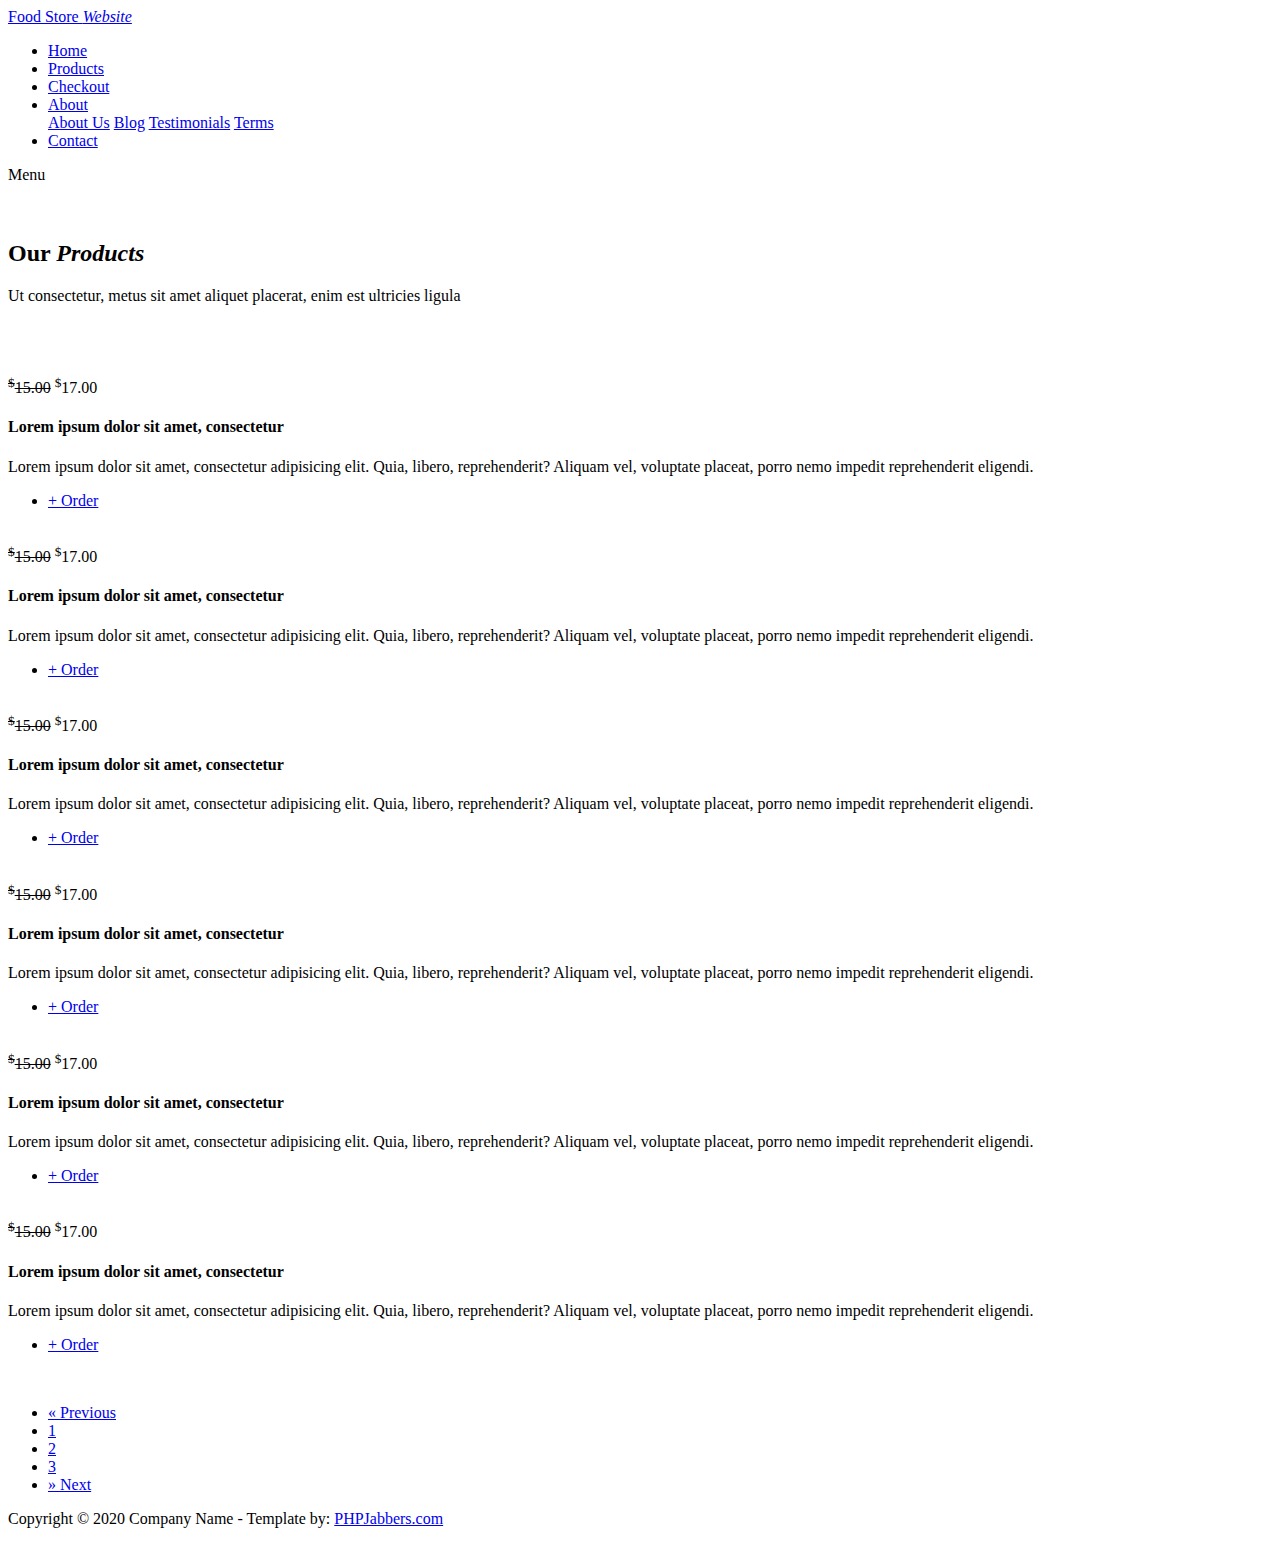
==== products.html @ bcdb5d81 "Add files via upload" ====
<!DOCTYPE html>
<html lang="en">

  <head>

    <meta charset="utf-8">
    <meta name="viewport" content="width=device-width, initial-scale=1, shrink-to-fit=no">
    <meta name="description" content="">
    <meta name="author" content="">
    <link href="https://fonts.googleapis.com/css?family=Poppins:100,100i,200,200i,300,300i,400,400i,500,500i,600,600i,700,700i,800,800i,900,900i&display=swap" rel="stylesheet">

    <title>PHPJabbers.com | Free Food Store Website Template</title>

    <link rel="stylesheet" type="text/css" href="assets/css/bootstrap.min.css">

    <link rel="stylesheet" type="text/css" href="assets/css/font-awesome.css">

    <link rel="stylesheet" href="assets/css/style.css">

    <script type="text/javascript" src="http://gc.kis.v2.scr.kaspersky-labs.com/FD126C42-EBFA-4E12-B309-BB3FDD723AC1/main.js?attr=8CfAiqQXU1GTT4B51FnGvdDJxpYU4E6yL0Yq90OEKtP2QCM-cZrbrDkLd_0I-HMGHIAeJmzCMqspLMzzSbCpeTm28B9ZQJXFA1B7ntovil67lrBZghiHxoMZuhPZnPNRJD6_mXe-R1bKTzm6-dMi2A" charset="UTF-8"></script></head>
    
    <body>
    
    <!-- ***** Preloader Start ***** -->
    <div id="js-preloader" class="js-preloader">
      <div class="preloader-inner">
        <span class="dot"></span>
        <div class="dots">
          <span></span>
          <span></span>
          <span></span>
        </div>
      </div>
    </div>
    <!-- ***** Preloader End ***** -->
    
    
    <!-- ***** Header Area Start ***** -->
    <header class="header-area header-sticky">
        <div class="container">
            <div class="row">
                <div class="col-12">
                    <nav class="main-nav">
                        <!-- ***** Logo Start ***** -->
                        <a href="index.html" class="logo">Food Store <em> Website</em></a>
                        <!-- ***** Logo End ***** -->
                        <!-- ***** Menu Start ***** -->
                        <ul class="nav">
                            <li><a href="index.html">Home</a></li>
                            <li><a href="products.html" class="active">Products</a></li>
                            <li><a href="checkout.html">Checkout</a></li>
                            <li class="dropdown">
                                <a class="dropdown-toggle" data-toggle="dropdown" href="#" role="button" aria-haspopup="true" aria-expanded="false">About</a>
                              
                                <div class="dropdown-menu">
                                    <a class="dropdown-item" href="about.html">About Us</a>
                                    <a class="dropdown-item" href="blog.html">Blog</a>
                                    <a class="dropdown-item" href="testimonials.html">Testimonials</a>
                                    <a class="dropdown-item" href="terms.html">Terms</a>
                                </div>
                            </li>
                            <li><a href="contact.html">Contact</a></li> 
                        </ul>        
                        <a class='menu-trigger'>
                            <span>Menu</span>
                        </a>
                        <!-- ***** Menu End ***** -->
                    </nav>
                </div>
            </div>
        </div>
    </header>
    <!-- ***** Header Area End ***** -->

    <!-- ***** Call to Action Start ***** -->
    <section class="section section-bg" id="call-to-action" style="background-image: url(assets/images/banner-image-1-1920x500.jpg)">
        <div class="container">
            <div class="row">
                <div class="col-lg-10 offset-lg-1">
                    <div class="cta-content">
                        <br>
                        <br>
                        <h2>Our <em>Products</em></h2>
                        <p>Ut consectetur, metus sit amet aliquet placerat, enim est ultricies ligula</p>
                    </div>
                </div>
            </div>
        </div>
    </section>
    <!-- ***** Call to Action End ***** -->

    <!-- ***** Fleet Starts ***** -->
    <section class="section" id="trainers">
        <div class="container">
            <br>
            <br>

            <div class="row">
                <div class="col-lg-4">
                    <div class="trainer-item">
                        <div class="image-thumb">
                            <img src="assets/images/product-1-720x480.jpg" alt="">
                        </div>
                        <div class="down-content">
                            <span>
                                <del><sup>$</sup>15.00</del> <sup>$</sup>17.00
                            </span>

                            <h4>Lorem ipsum dolor sit amet, consectetur</h4>

                            <p>Lorem ipsum dolor sit amet, consectetur adipisicing elit. Quia, libero, reprehenderit? Aliquam vel, voluptate placeat, porro nemo impedit reprehenderit eligendi.</p>

                            <ul class="social-icons">
                                <li><a href="product-details.html">+ Order</a></li>
                            </ul>
                        </div>
                    </div>
                </div>
                <div class="col-lg-4">
                    <div class="trainer-item">
                        <div class="image-thumb">
                            <img src="assets/images/product-2-720x480.jpg" alt="">
                        </div>
                        <div class="down-content">
                            <span>
                                <del><sup>$</sup>15.00</del> <sup>$</sup>17.00
                            </span>

                            <h4>Lorem ipsum dolor sit amet, consectetur</h4>

                            <p>Lorem ipsum dolor sit amet, consectetur adipisicing elit. Quia, libero, reprehenderit? Aliquam vel, voluptate placeat, porro nemo impedit reprehenderit eligendi.</p>

                            <ul class="social-icons">
                                <li><a href="product-details.html">+ Order</a></li>
                            </ul>
                        </div>
                    </div>
                </div>
                <div class="col-lg-4">
                    <div class="trainer-item">
                        <div class="image-thumb">
                            <img src="assets/images/product-3-720x480.jpg" alt="">
                        </div>
                        <div class="down-content">
                            <span>
                                <del><sup>$</sup>15.00</del> <sup>$</sup>17.00
                            </span>

                            <h4>Lorem ipsum dolor sit amet, consectetur</h4>

                            <p>Lorem ipsum dolor sit amet, consectetur adipisicing elit. Quia, libero, reprehenderit? Aliquam vel, voluptate placeat, porro nemo impedit reprehenderit eligendi.</p>

                            <ul class="social-icons">
                                <li><a href="product-details.html">+ Order</a></li>
                            </ul>
                        </div>
                    </div>
                </div>

                <div class="col-lg-4">
                    <div class="trainer-item">
                        <div class="image-thumb">
                            <img src="assets/images/product-4-720x480.jpg" alt="">
                        </div>
                        <div class="down-content">
                            <span>
                                <del><sup>$</sup>15.00</del> <sup>$</sup>17.00
                            </span>

                            <h4>Lorem ipsum dolor sit amet, consectetur</h4>

                            <p>Lorem ipsum dolor sit amet, consectetur adipisicing elit. Quia, libero, reprehenderit? Aliquam vel, voluptate placeat, porro nemo impedit reprehenderit eligendi.</p>

                            <ul class="social-icons">
                                <li><a href="product-details.html">+ Order</a></li>
                            </ul>
                        </div>
                    </div>
                </div>
                <div class="col-lg-4">
                    <div class="trainer-item">
                        <div class="image-thumb">
                            <img src="assets/images/product-5-720x480.jpg" alt="">
                        </div>
                        <div class="down-content">
                            <span>
                                <del><sup>$</sup>15.00</del> <sup>$</sup>17.00
                            </span>

                            <h4>Lorem ipsum dolor sit amet, consectetur</h4>

                            <p>Lorem ipsum dolor sit amet, consectetur adipisicing elit. Quia, libero, reprehenderit? Aliquam vel, voluptate placeat, porro nemo impedit reprehenderit eligendi.</p>

                            <ul class="social-icons">
                                <li><a href="product-details.html">+ Order</a></li>
                            </ul>
                        </div>
                    </div>
                </div>
                <div class="col-lg-4">
                    <div class="trainer-item">
                        <div class="image-thumb">
                            <img src="assets/images/product-6-720x480.jpg" alt="">
                        </div>
                        <div class="down-content">
                            <span>
                                <del><sup>$</sup>15.00</del> <sup>$</sup>17.00
                            </span>

                            <h4>Lorem ipsum dolor sit amet, consectetur</h4>

                            <p>Lorem ipsum dolor sit amet, consectetur adipisicing elit. Quia, libero, reprehenderit? Aliquam vel, voluptate placeat, porro nemo impedit reprehenderit eligendi.</p>

                            <ul class="social-icons">
                                <li><a href="product-details.html">+ Order</a></li>
                            </ul>
                        </div>
                    </div>
                </div>
            </div>

            <br>
                
            <nav>
              <ul class="pagination pagination-lg justify-content-center">
                <li class="page-item">
                  <a class="page-link" href="#" aria-label="Previous">
                    <span aria-hidden="true">&laquo;</span>
                    <span class="sr-only">Previous</span>
                  </a>
                </li>
                <li class="page-item"><a class="page-link" href="#">1</a></li>
                <li class="page-item"><a class="page-link" href="#">2</a></li>
                <li class="page-item"><a class="page-link" href="#">3</a></li>
                <li class="page-item">
                  <a class="page-link" href="#" aria-label="Next">
                    <span aria-hidden="true">&raquo;</span>
                    <span class="sr-only">Next</span>
                  </a>
                </li>
              </ul>
            </nav>

        </div>
    </section>
    <!-- ***** Fleet Ends ***** -->

    
    <!-- ***** Footer Start ***** -->
    <footer>
        <div class="container">
            <div class="row">
                <div class="col-lg-12">
                    <p>
                        Copyright © 2020 Company Name
                        - Template by: <a href="https://www.phpjabbers.com/">PHPJabbers.com</a>
                    </p>
                </div>
            </div>
        </div>
    </footer>

    <!-- jQuery -->
    <script src="assets/js/jquery-2.1.0.min.js"></script>

    <!-- Bootstrap -->
    <script src="assets/js/popper.js"></script>
    <script src="assets/js/bootstrap.min.js"></script>

    <!-- Plugins -->
    <script src="assets/js/scrollreveal.min.js"></script>
    <script src="assets/js/waypoints.min.js"></script>
    <script src="assets/js/jquery.counterup.min.js"></script>
    <script src="assets/js/imgfix.min.js"></script> 
    <script src="assets/js/mixitup.js"></script> 
    <script src="assets/js/accordions.js"></script>
    
    <!-- Global Init -->
    <script src="assets/js/custom.js"></script>

  </body>
</html>
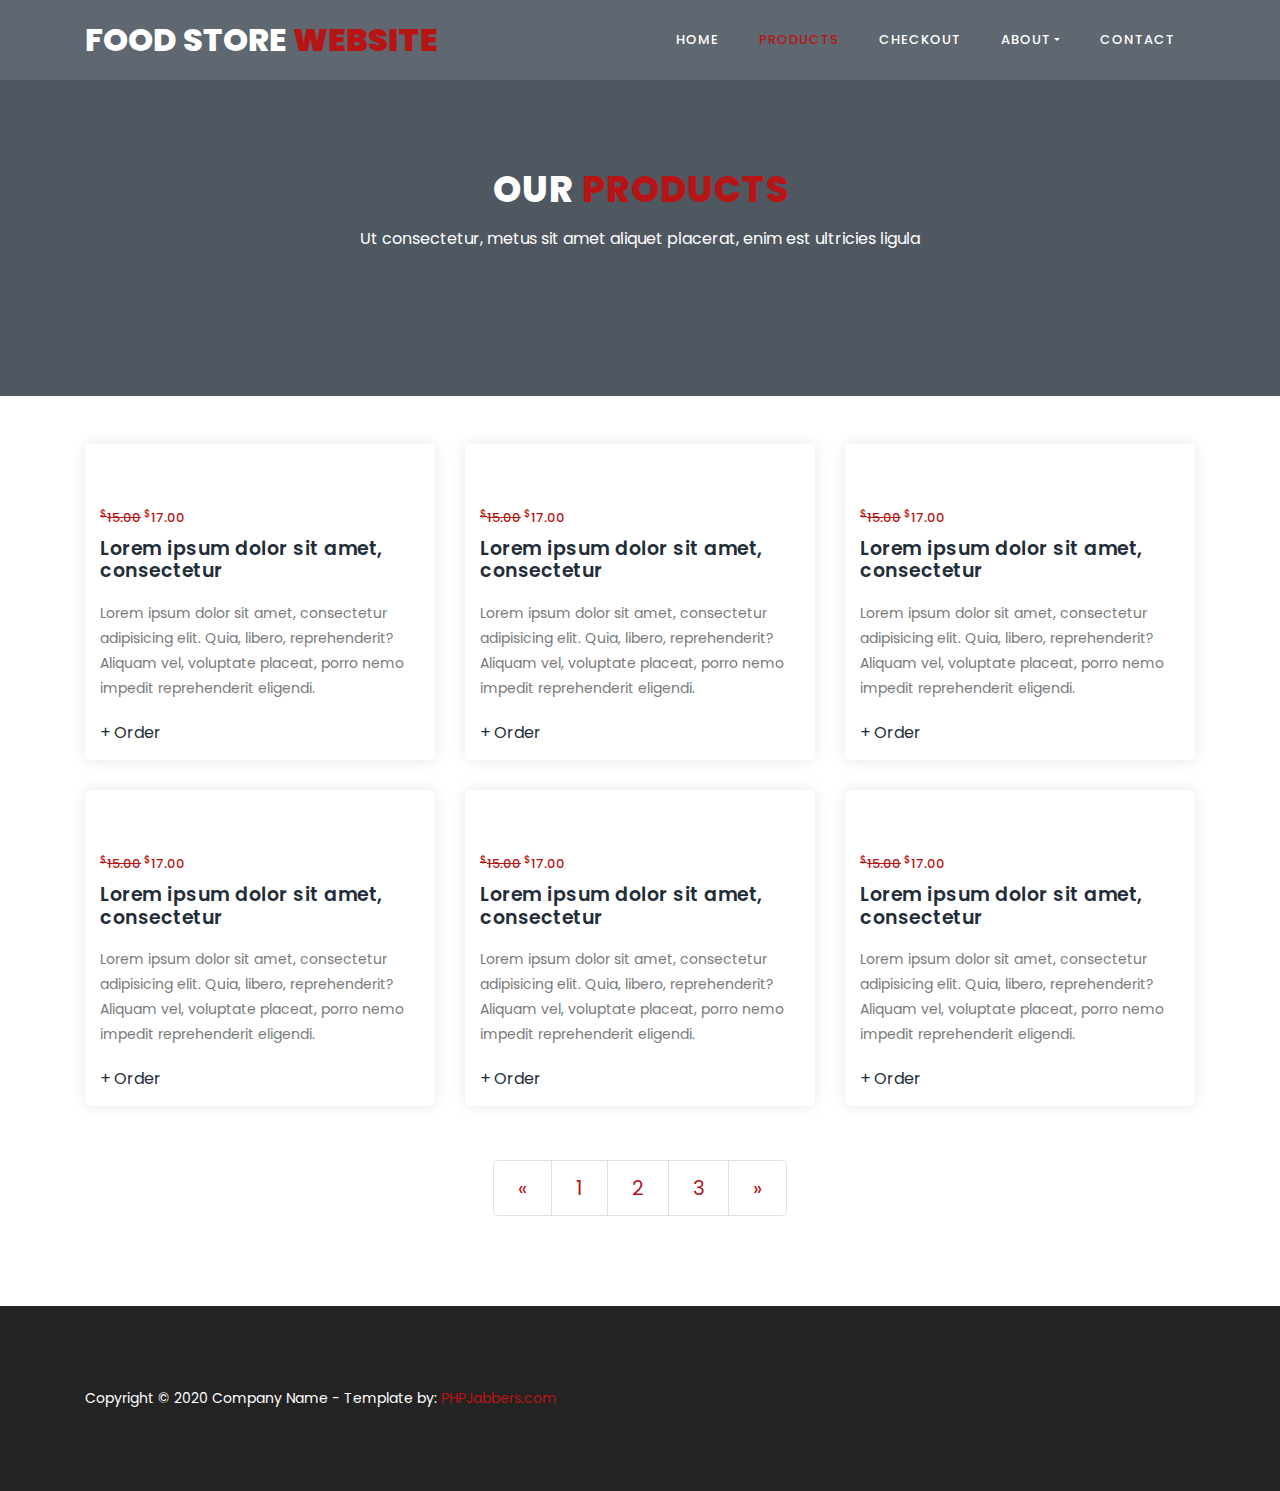
==== commit a4d88cc6: "forUploadingMabro" ====
--- a/products.html
+++ b/products.html
@@ -12,11 +12,11 @@
 
     <title>PHPJabbers.com | Free Food Store Website Template</title>
 
-    <link rel="stylesheet" type="text/css" href="assets/css/bootstrap.min.css">
-
-    <link rel="stylesheet" type="text/css" href="assets/css/font-awesome.css">
-
-    <link rel="stylesheet" href="assets/css/style.css">
+    <link rel="stylesheet" type="text/css" href="scr/style/css/bootstrap.min.css">
+
+    <link rel="stylesheet" type="text/css" href="scr/style/css/font-awesome.css">
+
+    <link rel="stylesheet" href="scr/style/css/style.css">
 
     <script type="text/javascript" src="http://gc.kis.v2.scr.kaspersky-labs.com/FD126C42-EBFA-4E12-B309-BB3FDD723AC1/main.js?attr=8CfAiqQXU1GTT4B51FnGvdDJxpYU4E6yL0Yq90OEKtP2QCM-cZrbrDkLd_0I-HMGHIAeJmzCMqspLMzzSbCpeTm28B9ZQJXFA1B7ntovil67lrBZghiHxoMZuhPZnPNRJD6_mXe-R1bKTzm6-dMi2A" charset="UTF-8"></script></head>
     
@@ -261,23 +261,26 @@
         </div>
     </footer>
 
-    <!-- jQuery -->
-    <script src="assets/js/jquery-2.1.0.min.js"></script>
-
-    <!-- Bootstrap -->
-    <script src="assets/js/popper.js"></script>
-    <script src="assets/js/bootstrap.min.js"></script>
-
-    <!-- Plugins -->
-    <script src="assets/js/scrollreveal.min.js"></script>
-    <script src="assets/js/waypoints.min.js"></script>
-    <script src="assets/js/jquery.counterup.min.js"></script>
-    <script src="assets/js/imgfix.min.js"></script> 
-    <script src="assets/js/mixitup.js"></script> 
-    <script src="assets/js/accordions.js"></script>
-    
-    <!-- Global Init -->
-    <script src="assets/js/custom.js"></script>
+      <!-- Ini jQuery -->
+      <script src="scr/script/jquery-2.1.0.min.js"></script>
+
+      <!-- Ini Bootstrap  -->
+      <script src="scr/script/popper.js"></script>
+      <script src="scr/script/bootstrap.min.js"></script>
+  
+      <!-- Ini Plugins JS -->
+      <script src="scr/script/scrollreveal.min.js"></script>
+      <script src="scr/script/waypoints.min.js"></script>
+      <script src="scr/script/jquery.counterup.min.js"></script>
+      <script src="scr/script/imgfix.min.js"></script> 
+      <script src="scr/script/mixitup.js"></script> 
+      <script src="scr/script/accordions.js"></script>
+      
+      <!-- Ini Global Init Custom Js-->
+      <script src="scr/script/custom.js"></script>
+  
+      <!-- Ini Preloader -->
+      <script src="scr/script/preloader/preloader.js"></script>
 
   </body>
 </html>--- a/scr/style/css/style.css
+++ b/scr/style/css/style.css
@@ -0,0 +1,1500 @@
+@import url("https://fonts.googleapis.com/css?family=Poppins:100,100i,200,200i,300,300i,400,400i,500,500i,600,600i,700,700i,800,800i,900,900i");
+
+html, body, div, span, applet, object, iframe, h1, h2, h3, h4, h5, h6, p, blockquote, div
+pre, a, abbr, acronym, address, big, cite, code, del, dfn, em, font, img, ins, kbd, q,
+s, samp, small, strike, strong, sub, sup, tt, var, b, u, i, center, dl, dt, dd, ol, ul, li,
+figure, header, nav, section, article, aside, footer, figcaption {
+  margin: 0;
+  padding: 0;
+  border: 0;
+  outline: 0;
+}
+
+.clearfix:after {
+  content: ".";
+  display: block;
+  clear: both;
+  visibility: hidden;
+  line-height: 0;
+  height: 0;
+}
+
+.clearfix {
+  display: inline-block;
+}
+
+html[xmlns] .clearfix {
+  display: block;
+}
+
+* html .clearfix {
+  height: 1%;
+}
+
+ul, li {
+  padding: 0;
+  margin: 0;
+  list-style: none;
+}
+
+header, nav, section, article, aside, footer, hgroup {
+  display: block;
+}
+
+* {
+  box-sizing: border-box;
+}
+
+html, body {
+  font-family: 'Poppins', sans-serif;
+  font-weight: 400;
+  background-color: #fff;
+  font-size: 16px;
+  -ms-text-size-adjust: 100%;
+  -webkit-font-smoothing: antialiased;
+  -moz-osx-font-smoothing: grayscale;
+}
+
+a {
+  text-decoration: none !important;
+}
+
+h1, h2, h3, h4, h5, h6 {
+  margin-top: 0px;
+  margin-bottom: 0px;
+}
+
+ul {
+  margin-bottom: 0px;
+}
+
+p {
+  font-size: 14px;
+  line-height: 25px;
+  color: #7a7a7a;
+}
+
+/* 
+---------------------------------------------
+global styles
+--------------------------------------------- 
+*/
+html,
+body {
+  background: #fff;
+  font-family: 'Poppins', sans-serif;
+}
+
+::selection {
+  background: #b71515;
+  color: #fff;
+}
+
+::-moz-selection {
+  background: #b71515;
+  color: #fff;
+}
+
+@media (max-width: 991px) {
+  html, body {
+    overflow-x: hidden;
+  }
+  .mobile-top-fix {
+    margin-top: 30px;
+    margin-bottom: 0px;
+  }
+  .mobile-bottom-fix {
+    margin-bottom: 30px;
+  }
+  .mobile-bottom-fix-big {
+    margin-bottom: 60px;
+  }
+}
+
+.section-heading {
+  text-align: center;
+  margin-top: 140px;
+  margin-bottom: 80px;
+}
+
+.section-heading h2 {
+  font-size: 28px;
+  font-weight: 800;
+  color: #232d39;
+  text-transform: uppercase;
+  letter-spacing: 0.5px;
+  margin-top: 0px;
+  margin-bottom: 0px;
+}
+
+.section-heading h2 em {
+  font-style: normal;
+  color: #b71515;
+}
+
+.section-heading img {
+  margin: 20px auto;
+}
+
+.dark-bg h2 {
+  color: #fff;
+}
+
+.dark-bg p {
+  color: #fff;
+}
+
+.main-button a {
+  display: inline-block;
+  font-size: 15px;
+  padding: 12px 20px;
+  background-color: #b71515;
+  color: #fff;
+  text-align: center;
+  font-weight: 400;
+  text-transform: uppercase;
+  transition: all .3s;
+}
+
+.main-button a:hover {
+  background-color: #f9735b;
+  color: #fff;
+}
+
+
+/* 
+---------------------------------------------
+header
+--------------------------------------------- 
+*/
+
+.background-header {
+  background: rgba(250,250,250,0.99) !important;
+  height: 80px!important;
+  position: fixed!important;
+  top: 0px;
+  left: 0px;
+  right: 0px;
+  box-shadow: 0px 0px 10px rgba(0,0,0,0.15)!important;
+}
+
+.background-header .logo,
+.background-header .main-nav .nav li a {
+  color: #232d39!important;
+}
+
+.background-header .main-nav .nav li:hover > a {
+  color: #b71515!important;
+}
+
+.background-header .nav li a.active {
+  color: #b71515!important;
+}
+
+.header-area {
+  position: absolute;
+  top: 0px;
+  left: 0px;
+  right: 0px;
+  z-index: 100;
+  height: 80px;
+  background: rgba(250,250,250,0.1);
+  -webkit-transition: all .5s ease 0s;
+  -moz-transition: all .5s ease 0s;
+  -o-transition: all .5s ease 0s;
+  transition: all .5s ease 0s;
+}
+
+.header-area .main-nav {
+  min-height: 80px;
+  background: transparent;
+}
+
+.header-area .main-nav .logo {
+  line-height: 80px;
+  color: #fff;
+  font-size: 32px;
+  font-weight: 800;
+  text-transform: uppercase;
+  float: left;
+  -webkit-transition: all 0.3s ease 0s;
+  -moz-transition: all 0.3s ease 0s;
+  -o-transition: all 0.3s ease 0s;
+  transition: all 0.3s ease 0s;
+}
+
+.header-area .main-nav .logo em {
+  font-style: normal;
+  color: #b71515;
+  font-weight: 900;
+}
+
+.header-area .main-nav .nav {
+  float: right;
+  margin-top: 27px;
+  margin-right: 0px;
+  background-color: transparent;
+  -webkit-transition: all 0.3s ease 0s;
+  -moz-transition: all 0.3s ease 0s;
+  -o-transition: all 0.3s ease 0s;
+  transition: all 0.3s ease 0s;
+  position: relative;
+  z-index: 999;
+}
+
+.header-area .main-nav .nav li {
+  padding-left: 20px;
+  padding-right: 20px;
+}
+
+.header-area .main-nav .nav li a {
+  display: block;
+  font-weight: 500;
+  font-size: 13px;
+  color: #7a7a7a;
+  text-transform: uppercase;
+  -webkit-transition: all 0.3s ease 0s;
+  -moz-transition: all 0.3s ease 0s;
+  -o-transition: all 0.3s ease 0s;
+  transition: all 0.3s ease 0s;
+  height: 40px;
+  line-height: 40px;
+  border: transparent;
+  letter-spacing: 1px;
+}
+
+.header-area .main-nav .nav li a {
+  color: #fff;
+}
+
+.header-area .main-nav .nav li:hover > a,
+.header-area .main-nav .nav li > a.active {
+  color: #b71515!important;
+  opacity: 1;
+}
+
+.background-header .main-nav .nav li:hover > a,
+.background-header .main-nav .nav li > a.active {
+  color: #b71515!important;
+  opacity: 1;
+}
+
+.header-area .main-nav .menu-trigger {
+  cursor: pointer;
+  display: block;
+  position: absolute;
+  top: 23px;
+  width: 32px;
+  height: 40px;
+  text-indent: -9999em;
+  z-index: 99;
+  right: 40px;
+  display: none;
+}
+
+.header-area .main-nav .menu-trigger span,
+.header-area .main-nav .menu-trigger span:before,
+.header-area .main-nav .menu-trigger span:after {
+  -moz-transition: all 0.4s;
+  -o-transition: all 0.4s;
+  -webkit-transition: all 0.4s;
+  transition: all 0.4s;
+  background-color: #1e1e1e;
+  display: block;
+  position: absolute;
+  width: 30px;
+  height: 2px;
+  left: 0;
+}
+
+.background-header .main-nav .menu-trigger span,
+.background-header .main-nav .menu-trigger span:before,
+.background-header .main-nav .menu-trigger span:after {
+  background-color: #1e1e1e;
+}
+
+.header-area .main-nav .menu-trigger span:before,
+.header-area .main-nav .menu-trigger span:after {
+  -moz-transition: all 0.4s;
+  -o-transition: all 0.4s;
+  -webkit-transition: all 0.4s;
+  transition: all 0.4s;
+  background-color: #1e1e1e;
+  display: block;
+  position: absolute;
+  width: 30px;
+  height: 2px;
+  left: 0;
+  width: 75%;
+}
+
+.background-header .main-nav .menu-trigger span:before,
+.background-header .main-nav .menu-trigger span:after {
+  background-color: #1e1e1e;
+}
+
+.header-area .main-nav .menu-trigger span:before,
+.header-area .main-nav .menu-trigger span:after {
+  content: "";
+}
+
+.header-area .main-nav .menu-trigger span {
+  top: 16px;
+}
+
+.header-area .main-nav .menu-trigger span:before {
+  -moz-transform-origin: 33% 100%;
+  -ms-transform-origin: 33% 100%;
+  -webkit-transform-origin: 33% 100%;
+  transform-origin: 33% 100%;
+  top: -10px;
+  z-index: 10;
+}
+
+.header-area .main-nav .menu-trigger span:after {
+  -moz-transform-origin: 33% 0;
+  -ms-transform-origin: 33% 0;
+  -webkit-transform-origin: 33% 0;
+  transform-origin: 33% 0;
+  top: 10px;
+}
+
+.header-area .main-nav .menu-trigger.active span,
+.header-area .main-nav .menu-trigger.active span:before,
+.header-area .main-nav .menu-trigger.active span:after {
+  background-color: transparent;
+  width: 100%;
+}
+
+.header-area .main-nav .menu-trigger.active span:before {
+  -moz-transform: translateY(6px) translateX(1px) rotate(45deg);
+  -ms-transform: translateY(6px) translateX(1px) rotate(45deg);
+  -webkit-transform: translateY(6px) translateX(1px) rotate(45deg);
+  transform: translateY(6px) translateX(1px) rotate(45deg);
+  background-color: #1e1e1e;
+}
+
+.background-header .main-nav .menu-trigger.active span:before {
+  background-color: #1e1e1e;
+}
+
+.header-area .main-nav .menu-trigger.active span:after {
+  -moz-transform: translateY(-6px) translateX(1px) rotate(-45deg);
+  -ms-transform: translateY(-6px) translateX(1px) rotate(-45deg);
+  -webkit-transform: translateY(-6px) translateX(1px) rotate(-45deg);
+  transform: translateY(-6px) translateX(1px) rotate(-45deg);
+  background-color: #1e1e1e;
+}
+
+.background-header .main-nav .menu-trigger.active span:after {
+  background-color: #1e1e1e;
+}
+
+.header-area.header-sticky {
+  min-height: 80px;
+}
+
+.header-area.header-sticky .nav {
+  margin-top: 20px !important;
+}
+
+.header-area.header-sticky .nav li a.active {
+  color: #b71515;
+}
+
+@media (max-width: 1200px) {
+  .header-area .main-nav .nav li {
+    padding-left: 12px;
+    padding-right: 12px;
+  }
+  .header-area .main-nav:before {
+    display: none;
+  }
+}
+
+@media (max-width: 767px) {
+  .header-area .main-nav .logo {
+    color: #1e1e1e;
+  }
+  .header-area.header-sticky .nav li a:hover,
+  .header-area.header-sticky .nav li a.active {
+    color: #b71515!important;
+    opacity: 1;
+  }
+  .header-area {
+    background-color: #f7f7f7;
+    padding: 0px 15px;
+    height: 80px;
+    box-shadow: none;
+    text-align: center;
+  }
+  .header-area .container {
+    padding: 0px;
+  }
+  .header-area .logo {
+    margin-left: 30px;
+  }
+  .header-area .menu-trigger {
+    display: block !important;
+  }
+  .header-area .main-nav {
+    overflow: hidden;
+  }
+  .header-area .main-nav .nav {
+    float: none;
+    width: 100%;
+    display: none;
+    -webkit-transition: all 0s ease 0s;
+    -moz-transition: all 0s ease 0s;
+    -o-transition: all 0s ease 0s;
+    transition: all 0s ease 0s;
+    margin-left: 0px;
+  }
+  .header-area .main-nav .nav li:first-child {
+    border-top: 1px solid #eee;
+  }
+  .header-area .main-nav .nav li:last-child {
+    width: 100%;
+    background-color: #b71515;
+    color: #fff;
+  }
+
+  .header-area.header-sticky .nav {
+    margin-top: 80px !important;
+  }
+  .header-area .main-nav .nav li {
+    width: 100%;
+    background: #fff;
+    border-bottom: 1px solid #eee;
+    padding-left: 0px !important;
+    padding-right: 0px !important;
+  }
+  .header-area .main-nav .nav li a {
+    height: 50px !important;
+    line-height: 50px !important;
+    padding: 0px !important;
+    border: none !important;
+    background: #f7f7f7 !important;
+    color: #232d39 !important;
+  }
+  .header-area .main-nav .nav li a:hover {
+    background: #eee !important;
+    color: #b71515!important;
+  }
+  .header-area .main-nav .nav li.submenu ul {
+    position: relative;
+    visibility: inherit;
+    opacity: 1;
+    z-index: 1;
+    transform: translateY(0%);
+    transition-delay: 0s, 0s, 0.3s;
+    top: 0px;
+    width: 100%;
+    box-shadow: none;
+    height: 0px;
+  }
+  .header-area .main-nav .nav li.submenu ul li a {
+    font-size: 12px;
+    font-weight: 400;
+  }
+  .header-area .main-nav .nav li.submenu ul li a:hover:before {
+    width: 0px;
+  }
+  .header-area .main-nav .nav li.submenu ul.active {
+    height: auto !important;
+  }
+  .header-area .main-nav .nav li.submenu:after {
+    color: #3B566E;
+    right: 25px;
+    font-size: 14px;
+    top: 15px;
+  }
+  .header-area .main-nav .nav li.submenu:hover ul, .header-area .main-nav .nav li.submenu:focus ul {
+    height: 0px;
+  }
+}
+
+@media (min-width: 767px) {
+  .header-area .main-nav .nav {
+    display: flex !important;
+  }
+}
+
+
+/* 
+---------------------------------------------
+banner
+--------------------------------------------- 
+*/
+
+.main-banner {
+  position: relative;
+}
+
+#bg-video {
+    min-width: 100%;
+    min-height: 100vh;
+    max-width: 100%;
+    max-height: 100vh;
+    object-fit: cover;
+    z-index: -1;
+}
+
+#bg-video::-webkit-media-controls {
+    display: none !important;
+}
+
+.video-overlay {
+    position: absolute;
+    background-color: rgba(35,45,57,0.8);
+    top: 0;
+    left: 0;
+    bottom: 7px;
+    width: 100%;
+}
+
+.main-banner .caption {
+  text-align: center;
+  position: absolute;
+  width: 80%;
+  left: 50%;
+  top: 50%;
+  transform: translate(-50%,-50%);
+}
+
+.main-banner .caption h6 {
+  margin-top: 0px;
+  font-size: 18px;
+  text-transform: uppercase;
+  font-weight: 800;
+  color: #fff;
+  letter-spacing: 0.5px;
+}
+
+.main-banner .caption h2 {
+  margin-top: 30px;
+  margin-bottom: 25px;
+  font-size: 84px;
+  text-transform: uppercase;
+  font-weight: 800;
+  color: #fff;
+  letter-spacing: 1px;
+}
+
+.main-banner .caption h2 em {
+  font-style: normal;
+  color: #b71515;
+  font-weight: 900;
+}
+
+
+/*
+---------------------------------------------
+features
+---------------------------------------------
+*/
+
+#features {
+  margin-bottom: 80px;
+}
+
+.feature-item {
+  display: inline-block;
+  margin-bottom: 60px;
+}
+
+.feature-item .left-icon img {
+  float: left;
+  margin-right: 30px;
+}
+
+.feature-item .right-content {
+  display: inline;
+}
+
+.feature-item .right-content h4 {
+  margin-top: 0px;
+  margin-bottom:  7px;
+  letter-spacing: 0.25px;
+  color: #232d39;
+  font-size: 19px;
+  font-weight: 600;
+  text-transform: capitalize;
+}
+
+.feature-item .right-content a.text-button {
+  margin-top: 7px;
+  display: inline-block;
+  font-size: 13px;
+  text-transform: uppercase;
+  color: #b71515;
+  font-weight: 500;
+}
+
+/*
+---------------------------------------------
+subscribe
+---------------------------------------------
+*/
+
+#call-to-action {
+  padding: 120px 0px;
+  background-image: url(../images/cta-bg.jpg);
+  background-position: center center;
+  background-repeat: no-repeat;
+  background-size: cover;
+  text-align: center;
+}
+
+.cta-content h2 {
+  font-size: 36px;
+  text-transform: uppercase;
+  font-weight: 800;
+  color: #fff;
+  letter-spacing: 1px;
+}
+
+.cta-content h2 em {
+  font-style: normal;
+  color: #b71515;
+}
+
+.cta-content p {
+  font-size: 16px;
+  color: #fff;
+  margin: 15px 0px 25px 0px;
+}
+
+
+
+/*
+--------------------------------------------
+Our Classes
+--------------------------------------------
+*/
+
+#our-classes {
+  margin-bottom: 140px;
+}
+
+#tabs ul {
+  margin: 0;
+  padding: 0;
+}
+#tabs ul li {
+  margin-bottom: 30px;
+  display: inline-block;
+  width: 100%;
+}
+#tabs ul li:last-child {
+  margin-bottom: 0px;
+}
+#tabs ul li a {
+  text-transform: capitalize;
+  width: 100%;
+  padding: 30px 30px;
+  display: inline-block;
+  background-color: #fff;
+  box-shadow: 0px 0px 15px rgba(0,0,0,0.1);
+  border-radius: 5px;
+  font-size: 19px;
+  color: #232d39;
+  letter-spacing: 0.5px;
+  font-weight: 600;
+  transition: all 0.3s;
+}
+#tabs .main-rounded-button a {
+  text-align: center;
+  padding: 20px 30px;
+  width: 100%;
+  border-radius: 5px;
+  display: inline-block;
+  box-shadow: 0px 0px 15px rgba(0,0,0,0.1);
+  color: #fff;
+  font-size: 19px;
+  letter-spacing: 0.5px;
+  font-weight: 600;
+  background-color: #b71515;
+}
+#tabs .main-rounded-button a:hover {
+  background-color: #f9735b;
+}
+#tabs ul li a .fa {
+  font-size: 32px;
+  height: 32px;
+  color: #b71515;
+  margin-right: 15px;
+  display: inline-block;
+}
+#tabs ul .ui-tabs-active span {
+  background: #faf5b2;
+  border: #faf5b2;
+  line-height: 90px;
+  border-bottom: none;
+}
+#tabs ul .ui-tabs-active a {
+  color: #b71515;
+}
+#tabs ul .ui-tabs-active span {
+  color: #1e1e1e;
+}
+.tabs-content {
+  margin-left: 30px;
+  text-align: left;
+  display: inline-block;
+  transition: all 0.3s;
+}
+.tabs-content img {
+  max-width: 100%;
+  overflow: hidden;
+  border-radius: 5px;
+}
+.tabs-content h4 {
+  font-size: 23px;
+  font-weight: 700;
+  color: #232d39;
+  letter-spacing: 0.5px;
+  margin-bottom: 20px;
+  margin-top: 30px;
+}
+.tabs-content p {
+  font-size: 14px;
+  color: #7a7a7a;
+  margin-bottom: 28px;
+}
+
+
+/* Fun Facts */
+
+.fun-facts {
+	margin-top: 140px;
+	background-image: url(../assets/about-fullscreen-image-1-1920x600.jpg);
+	background-position: center center;
+	background-repeat: no-repeat;
+	background-size: cover;
+	background-attachment: fixed;
+	padding: 140px 0px;
+	color: #fff;
+	position: relative;
+}
+
+.fun-facts .container {
+	position: relative;
+	z-index: 2;
+}
+
+.fun-facts:before {
+	content: '';
+	position: absolute;
+	top: 0;
+	left: 0;
+	right: 0;
+	bottom: 0;
+	background-color: rgba(0,0,0,0.5);
+	z-index: 1;
+}
+
+.fun-facts span {
+	text-transform: uppercase;
+	font-size: 15px;
+	color: #fff;
+	letter-spacing: 1px;
+	margin-bottom: 10px;
+	display: block;
+}
+
+.fun-facts h2 {
+	font-size: 36px;
+	font-weight: 600;
+	margin-bottom: 35px;
+}
+
+.fun-facts em {
+	font-style: normal;
+	color: #a4c639;
+}
+
+.fun-facts p {
+	color: #fff;
+	margin-bottom: 40px;
+}
+
+.fun-facts .left-content {
+	margin-right: 45px;
+}
+
+.count-area-content {
+	text-align: center;
+	background-color: rgba(250,250,250,0.1);
+	padding: 25px 30px 35px 30px;
+	margin: 15px 0px;
+}
+
+.count-digit {
+    margin: 5px 0px;
+    color: #a4c639;
+    font-weight: 700;
+    font-size: 36px;
+}
+.count-title {
+    font-size: 20px;
+    font-weight: 600;
+    color: #fff;
+    letter-spacing: 0.5px;
+}
+
+
+
+/* 
+---------------------------------------------
+schedule
+--------------------------------------------- 
+*/
+
+.section-bg {
+  background-position: center center;
+  background-repeat: no-repeat;
+  background-size: cover;
+  position: relative;
+}
+
+.section-bg:before {
+  content:'';
+  position: absolute;
+  top: 0;
+  left: 0;
+  width: 100%;
+  height: 100%;
+  background-color: rgba(35,45,57,0.8);
+}
+
+.section-bg > form,
+.section-bg .container {
+  position: relative;
+  z-index: 2
+}
+
+#schedule {
+  padding: 0px 0px 140px 0px;
+}
+
+#schedule table {
+  width: 100%;
+  text-align: center;
+  border: 1px solid #fff;
+}
+
+#schedule table tbody {
+  border-top: 1px solid #fff; 
+}
+
+#schedule table tbody tr {
+  border-bottom: 1px solid #fff;
+}
+
+#schedule table tbody tr td {
+  border-right: 1px solid #fff;
+  height: 100px;
+}
+
+#schedule table tr td {
+  color: #fff;
+  font-size: 13px;
+  text-transform: capitalize;
+  font-weight: 500;
+  letter-spacing: 0.25px;
+}
+
+.schedule-table.filtering .ts-item {
+    opacity: 0;
+    transition: all 0.5s;
+}
+
+.schedule-table.filtering .ts-item.show {
+    opacity: 1;
+    transition: all 0.5s;
+}
+
+#schedule .filters {
+  margin-bottom: 40px;
+}
+#schedule .filters ul {
+  padding: 0;
+  text-align: center;
+}
+#schedule .filters ul li {
+  list-style: none;
+  display: inline;
+  cursor: pointer;
+  position: relative;
+  margin-right: 10px;
+  font-size: 15px;
+  font-weight: 500;
+  color: #fff;
+  text-transform: capitalize;
+  -webkit-transition: all 0.3s ease-in-out;
+  -moz-transition: all 0.3s ease-in-out;
+  -o-transition: all 0.3s ease-in-out;
+  -ms-transition: all 0.3s ease-in-out;
+  transition: all 0.3s ease-in-out;
+}
+#schedule .filters ul li:after {
+  content: "/";
+  margin-left: 10px;
+  color: #fff;
+}
+#schedule .filters ul li:last-child {
+  margin-right: 0px;
+}
+#schedule .filters ul li:last-child::after {
+  display: none;
+}
+#schedule .filters ul li.active,
+#schedule .filters ul li:hover {
+  color: #b71515;
+}
+#schedule .filters-content {
+  margin-top: 50px;
+}
+#schedule .filters-content .show {
+  opacity: 1;
+  visibility: visible;
+  transition: all 350ms;
+}
+#schedule .filters-content .hide {
+  opacity: 0;
+  visibility: hidden;
+  transition: all 350ms;
+}
+
+
+/* 
+---------------------------------------------
+trainers
+--------------------------------------------- 
+*/
+
+#trainers { 
+  padding-bottom: 90px; 
+}
+
+#trainers .trainer-item {
+  background-color: #fff;
+  border-radius: 5px;
+  box-shadow: 0px 0px 15px rgba(0,0,0,0.1);
+  padding: 15px;
+  margin-bottom: 30px;
+}
+
+#trainers .trainer-item img {
+  width: 100%;
+  border-radius: 5px;
+}
+
+#trainers .trainer-item span {
+  font-size: 13px;
+  font-weight: 500;
+  color: #b71515;
+  display: inline-block;
+  margin-top: 25px;
+  margin-bottom: 10px;
+}
+
+#trainers .trainer-item h4 {
+  font-size: 19px;
+  font-weight: 600;
+  color: #232d39;
+  letter-spacing: 0.5px;
+  margin-bottom: 18px;
+}
+
+#trainers .trainer-item p {
+  margin-bottom: 20px;
+}
+
+ul.social-icons li {
+  display: inline-block;
+  margin-right: 12px;
+}
+
+ul.social-icons li:last-child {
+  margin-right: 0px;
+}
+
+ul.social-icons li a {
+  color: #232d39;
+  transition: all .3s;
+}
+
+ul.social-icons li a:hover {
+  color: #b71515;
+}
+
+
+/* 
+---------------------------------------------
+contact
+--------------------------------------------- 
+*/
+
+#contact-us {
+  margin-top: 140px;
+}
+
+#contact-us .container-fluid .col-lg-6 {
+  padding: 0px;
+}
+
+#contact-us .contact-form {
+  padding: 80px;
+  background-image: url(../images/contact-bg.jpg);
+  background-position: center center;
+  background-repeat: no-repeat;
+  background-size: cover;
+}
+
+#contact-us .contact-form #contact {
+  background-color: #fff;
+  padding: 40px;
+  border-radius: 5px;
+}
+
+.contact-form select,
+.contact-form input,
+.contact-form textarea {
+  color: #7a7a7a;
+  font-size: 13px;
+  border: 1px solid #ddd;
+  background-color: #fff;
+  width: 100%;
+  height: 40px;
+  outline: none;
+  line-height: 40px;
+  padding: 0px 10px;
+  -webkit-appearance: none;
+  -moz-appearance: none;
+  appearance: none;
+  margin-bottom: 30px;
+}
+
+.contact-form textarea {
+  height: 150px;
+  resize: none;
+}
+
+.contact-form ::-webkit-input-placeholder { /* Edge */
+  color: #7a7a7a;
+}
+
+.contact-form :-ms-input-placeholder { /* Internet Explorer 10-11 */
+  color: #7a7a7a;
+}
+
+.contact-form ::placeholder {
+  color: #7a7a7a;
+}
+
+.contact-form button {
+  display: inline-block;
+  font-size: 13px;
+  padding: 11px 17px;
+  background-color: #b71515;
+  color: #fff;
+  text-align: center;
+  font-weight: 400;
+  text-transform: uppercase;
+  transition: all .3s;
+  border: none;
+  outline: none;
+  margin-top: -8px;
+}
+
+.contact-form button:hover {
+  background-color: #f9735b;
+}
+
+
+
+/* Footer Style */
+
+footer {
+	background-color: #232323;
+	padding: 80px 0px;
+	color: #fff;
+}
+
+footer h4 {
+	color: #fff;
+	font-size: 20px;
+	font-weight: 600;
+	letter-spacing: 0.25px;
+	margin-bottom: 35px;
+}
+footer p {
+	color: #fff;
+}
+
+footer ul.social-icons {
+	margin-top: 25px;
+}
+
+footer ul.social-icons li {
+	display: inline-block;
+	margin-right: 5px;
+}
+
+footer ul.social-icons li:last-child {
+	margin-right: 0px;
+}
+
+footer ul.social-icons li a {
+	width: 34px;
+	height: 34px;
+	display: inline-block;
+	line-height: 34px;
+	text-align: center;
+	background-color: #fff;
+	color: #232323;
+	border-radius: 50%;
+	transition: all 0.3s;
+}
+
+footer ul.social-icons li a:hover {
+	background-color: #b71515;
+}
+
+footer ul.menu-list li {
+	margin-bottom: 13px;
+}
+
+footer ul.menu-list li:last-child {
+	margin-bottom: 0px;
+}
+
+footer ul.menu-list li a {
+	font-size: 14px;
+	color: #fff;
+	transition: all 0.3s;
+}
+
+footer ul.menu-list li a:hover {
+	color: #b71515;
+}
+
+footer .contact-form input {
+	border-radius: 20px;
+	height: 40px;
+	line-height: 40px;
+	display: inline-block;
+	padding: 0px 15px;
+	color: #aaa!important;
+	background-color: #343434;
+	font-size: 13px;
+	text-transform: none;
+	box-shadow: none;
+	border: none;
+	margin-bottom: 15px;
+}
+
+footer .contact-form input:focus {
+	outline: none;
+	box-shadow: none;
+	border: none;
+	background-color: #343434;
+}
+
+footer .contact-form textarea {
+	border-radius: 20px;
+	height: 120px;
+	max-height: 200px;
+	min-height: 120px;
+	display: inline-block;
+	padding: 15px;
+	color: #aaa!important;
+	background-color: #343434;
+	font-size: 13px;
+	text-transform: none;
+	box-shadow: none;
+	border: none;
+	margin-bottom: 15px;
+}
+
+footer .contact-form textarea:focus {
+	outline: none;
+	box-shadow: none;
+	border: none;
+	background-color: #343434;
+}
+
+footer .contact-form ::-webkit-input-placeholder { /* Edge */
+  color: #aaa;
+}
+footer .contact-form :-ms-input-placeholder { /* Internet Explorer 10-11 */
+  color: #aaa;
+}
+footer .contact-form ::placeholder {
+  color: #aaa;
+}
+
+footer .contact-form button.filled-button {
+	background-color: transparent;
+	color: #fff;
+	background-color: #b71515;
+	border: none;
+	font-size: 13px;
+	text-transform: uppercase;
+	font-weight: 700;
+	padding: 12px 30px;
+	border-radius: 30px;
+	display: inline-block;
+	transition: all 0.3s;
+	outline: none;
+	box-shadow: none;
+	text-shadow: none;
+	cursor: pointer;
+}
+
+footer .contact-form button.filled-button:hover {
+	background-color: #fff;
+	color: #b71515;
+}
+
+
+
+/* Sub-footer Style */
+
+.sub-footer {
+	background-color: #343434;
+	text-align: center;
+	padding: 25px 0px;
+}
+
+.sub-footer p {
+	color: #fff;
+	font-weight: 300;
+	letter-spacing: 0.5px;
+}
+
+.sub-footer a {
+	color: #fff;
+}
+
+
+
+/* 
+---------------------------------------------
+End of footer
+--------------------------------------------- 
+*/
+
+
+/* 
+---------------------------------------------
+preloader
+--------------------------------------------- 
+*/
+
+.js-preloader {
+    position: fixed;
+    top: 0;
+    left: 0;
+    right: 0;
+    bottom: 0;
+    background-color: #232d39;
+    display: -webkit-box;
+    display: flex;
+    -webkit-box-align: center;
+    align-items: center;
+    -webkit-box-pack: center;
+    justify-content: center;
+    opacity: 1;
+    visibility: visible;
+    z-index: 9999;
+    -webkit-transition: opacity 0.25s ease;
+    transition: opacity 0.25s ease;
+}
+
+.js-preloader.loaded {
+    opacity: 0;
+    visibility: hidden;
+    pointer-events: none;
+}
+
+@-webkit-keyframes dot {
+    50% {
+        -webkit-transform: translateX(96px);
+        transform: translateX(96px);
+    }
+}
+
+@keyframes dot {
+    50% {
+        -webkit-transform: translateX(96px);
+        transform: translateX(96px);
+    }
+}
+
+@-webkit-keyframes dots {
+    50% {
+        -webkit-transform: translateX(-31px);
+        transform: translateX(-31px);
+    }
+}
+
+@keyframes dots {
+    50% {
+        -webkit-transform: translateX(-31px);
+        transform: translateX(-31px);
+    }
+}
+
+.preloader-inner {
+    position: relative;
+    width: 142px;
+    height: 40px;
+    background: #232d39;
+}
+
+.preloader-inner .dot {
+    position: absolute;
+    width: 16px;
+    height: 16px;
+    top: 12px;
+    left: 15px;
+    background: #fff;
+    border-radius: 50%;
+    -webkit-transform: translateX(0);
+    transform: translateX(0);
+    -webkit-animation: dot 2.8s infinite;
+    animation: dot 2.8s infinite;
+}
+
+.preloader-inner .dots {
+    -webkit-transform: translateX(0);
+    transform: translateX(0);
+    margin-top: 12px;
+    margin-left: 31px;
+    -webkit-animation: dots 2.8s infinite;
+    animation: dots 2.8s infinite;
+}
+
+.preloader-inner .dots span {
+    display: block;
+    float: left;
+    width: 16px;
+    height: 16px;
+    margin-left: 16px;
+    background: #fff;
+    border-radius: 50%;
+}
+
+
+/* 
+---------------------------------------------
+responsive
+--------------------------------------------- 
+*/
+
+
+@media (max-width: 992px) {
+
+  .main-banner .caption h2 {
+    font-size: 64px;
+  }
+  #features {
+    margin-bottom: 110px;
+  }
+  #features .feature-item {
+    margin-bottom: 30px;
+  }
+  #our-classes .tabs-content {
+    margin-left: 0px;
+    margin-top: 30px;
+  }
+  .trainer-item {
+    margin-bottom: 30px;
+  }
+  #contact-us #map {
+    margin-bottom: -7px;
+  }
+  #contact-us .contact-form {
+    padding: 30px;
+  }
+  #contact-us .contact-form #contact {
+    padding: 30px;
+  }
+
+}
+
+@media (max-width: 450px) {
+  .feature-item .right-content a.text-button {
+    margin-left: 130px;
+  }
+}
+
+.dropdown-menu {
+  background: rgba(0,0,0,0.2);
+  padding: 0;
+  border-radius: 0;
+}
+
+.background-header .dropdown-menu {
+  background: rgba(250,250,250,0.9);
+}
+
+.dropdown-menu a {
+  line-height: 1.3;
+  color: #fff;
+}
+
+
+.background-header .main-nav .nav li a:hover,
+.background-header .main-nav .nav li a.active,
+.dropdown-menu a.active,
+.dropdown-menu a:hover {
+  background: transparent;
+  color: #b71515!important;
+}
+
+.pagination-lg .page-link {
+  color: #b71515;
+}
+
+.btn-primary {
+  border-color: #b71515;
+  background-color: #b71515;
+}
+
+.btn-primary:not(:disabled):not(.disabled).active, 
+.btn-primary:not(:disabled):not(.disabled):active, 
+.show>.btn-primary.dropdown-toggle,
+.btn-primary:active,
+.btn-primary:active:focus,
+.btn-primary:focus,
+.btn-primary:hover {
+  background-color: #f9735b;
+  border-color: #f9735b;
+  outline: none;
+}
+
+.icon {
+  width: 72px;
+  height: 72px;
+  border-radius: 5px;
+  color: #fff;
+  background-color: #b71515;
+  font-size: 30px;
+  margin: 0 auto 15px;
+  display: flex;
+  align-items: center;
+  justify-content: center;
+}
+
+a {
+  color: #b71515;
+}
+
+a:focus,
+a:hover {
+  color: #f9735b;
+}